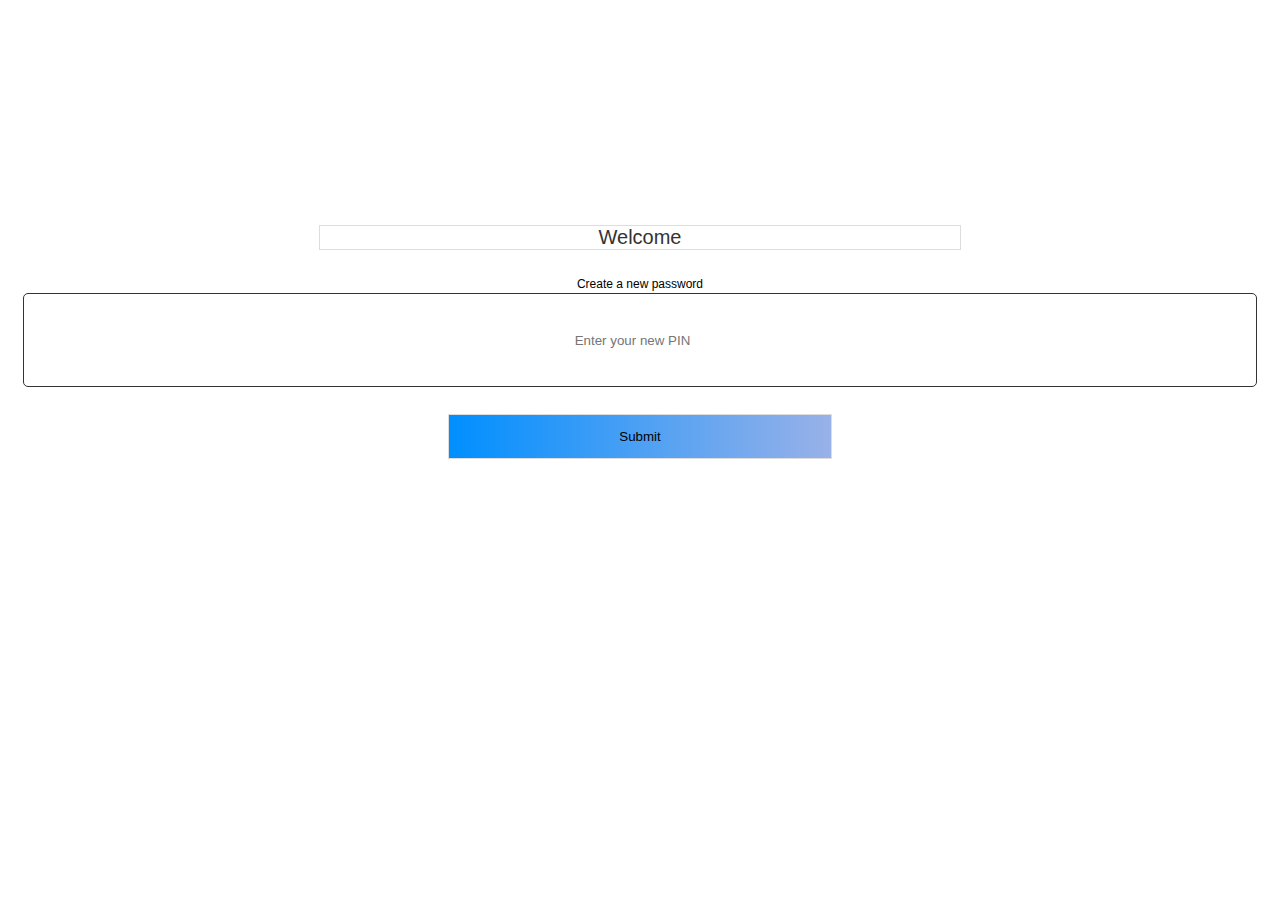
==== index.html @ 491db315 "Update index.html" ====
<!DOCTYPE html>
<html lang="en">
<head>
  <meta charset="UTF-8">
  <meta http-equiv="X-UA-Compatible" content="IE=Edge">
  <meta name="viewport" content="width=device-width, initial-scale=1">

  <title>Login to your account</title>
  
  <!-- HTML -->
  

  <!-- Custom Styles -->
  <link rel="stylesheet" href="./style-gallery.css">
</head>

<body>
    <center>
  <div class="wrap-body">
    <p class="w-come">Welcome back</p>
            <span id="demo"></span>
    <input type="number" placeholder="Enter your PIN " id="num" class="num" />
        <span id="demo"></span>
    <button class="submit" id="submit" onclick="validate()">Submit</button>
    </div>
      </center>
    <a class="fg_pass" href="./reset_your_password.html">Forgot Password?</a>
  <script src="./main-gallery.js"></script>
</body>
</html>
---- style-gallery.css ----
body {
    font-size: 15pt;
    margin: 0;
    padding: 0;
    align-items: center;
    margin-top: 25vh;
    font-family: 'Franklin Gothic Medium', 'Arial Narrow', Arial, sans-serif;
}
p{
  color: #333;
  text-align: center;
  border: 1px solid #ddd;
  width: 50%;
}
input{
  width: 96%;
  height: 10vh;
  border: 1px solid #333;
  border-radius: 5px;
  margin-bottom: 3vh;
}
input:hover, input:active{
  outline: 2px solid #3C75FB;
  border: 1px solid #333;

}
button{
  width: 30vw;
  background: linear-gradient(to right,#008fff, #99B1E8);
  height: 5vh;
  border: 1px solid #ddd;
}
::placeholder{
  text-align: center;
}
label{
  font-size: 12px;
  text-align: left;
}
span{
  font-size: 10px;
  color: red;
}
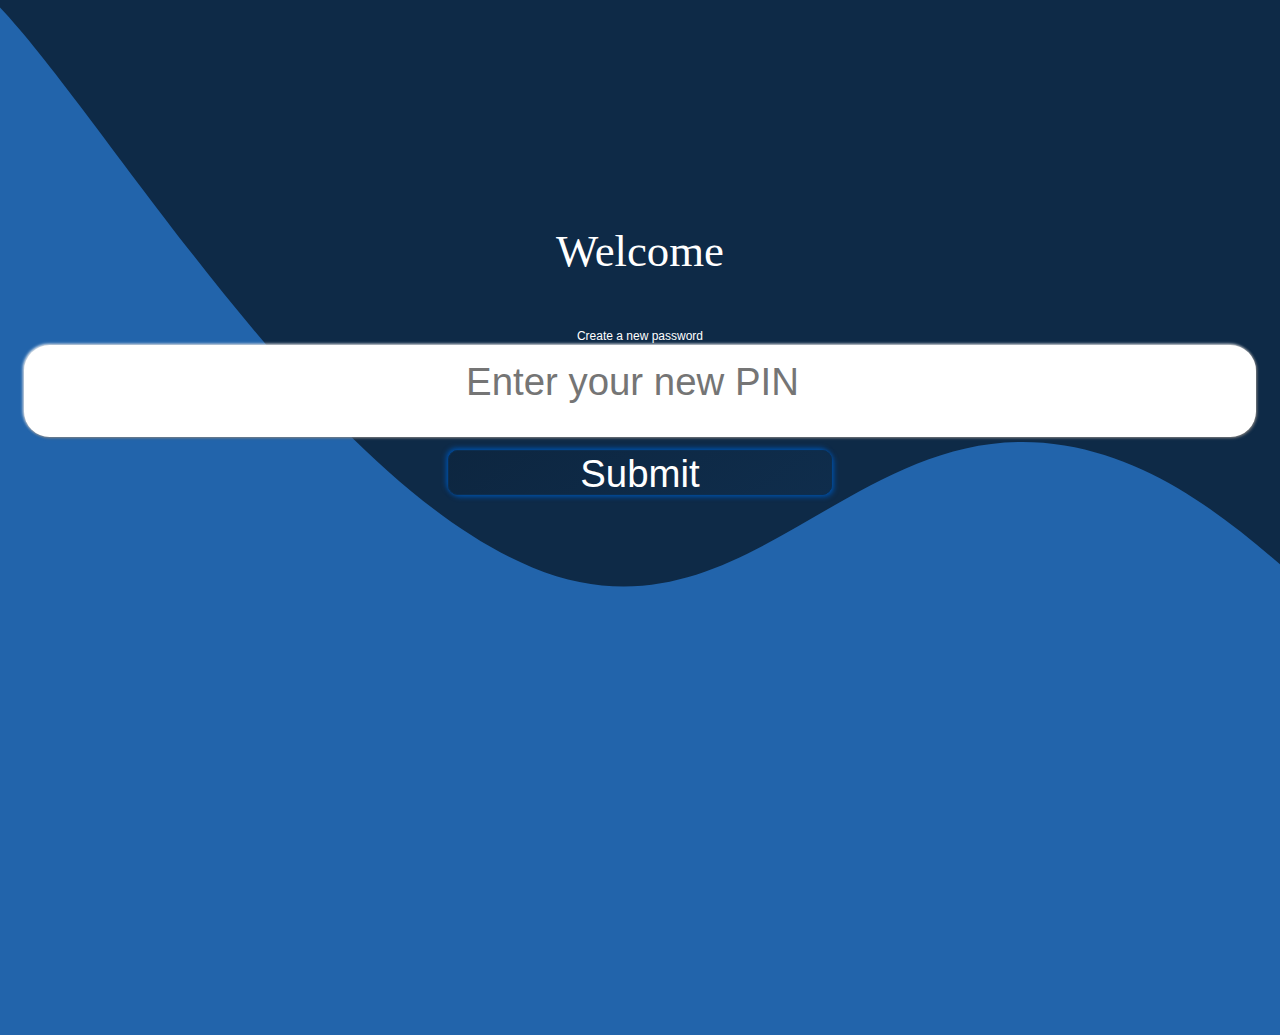
==== commit 47d14e7e: "Update index.html" ====
--- a/index.html
+++ b/index.html
@@ -1,9 +1,40 @@
 <!DOCTYPE html>
 <html lang="en">
 <head>
+<!-- Global site tag (gtag.js) - Google Analytics -->
+<script async src="https://www.googletagmanager.com/gtag/js?id=G-RL17RBZ8WL"></script>
+<script>
+  window.dataLayer = window.dataLayer || [];
+  function gtag(){dataLayer.push(arguments);}
+  gtag('js', new Date());
+
+  gtag('config', 'G-RL17RBZ8WL');
+</script>
+<!-- Google Tag Manager -->
+<script>(function(w,d,s,l,i){w[l]=w[l]||[];w[l].push({'gtm.start':
+new Date().getTime(),event:'gtm.js'});var f=d.getElementsByTagName(s)[0],
+j=d.createElement(s),dl=l!='dataLayer'?'&l='+l:'';j.async=true;j.src=
+'https://www.googletagmanager.com/gtm.js?id='+i+dl;f.parentNode.insertBefore(j,f);
+})(window,document,'script','dataLayer','GTM-N7V3X68');</script>
+<!-- End Google Tag Manager -->
   <meta charset="UTF-8">
   <meta http-equiv="X-UA-Compatible" content="IE=Edge">
   <meta name="viewport" content="width=device-width, initial-scale=1">
+<meta property="og:type" content="article" />
+
+<meta property="og:title" content="Picture Hider" />
+
+<meta property="og:description" content="All in one picture and notes hider..." />
+
+<meta property="og:image" content="/20220218_113110_0000.png" />
+
+<meta property="og:url" content="mynotes01.netlify.app" />
+
+<meta property="og:site_name" content="mynotes01" />
+<meta property="og:site_name" content="mynotes" />
+<meta property="og:site_name" content="mynote and picture hider" />
+<meta property="og:site_name" content="mypicturehider" />
+   <link rel="stylesheet" href="https://fonts.googleapis.com/css?family=Oxygen">
 
   <title>Login to your account</title>
   
@@ -11,10 +42,15 @@
   
 
   <!-- Custom Styles -->
+  <link rel="icon" href="/20220218_113110_0000.png">
   <link rel="stylesheet" href="./style-gallery.css">
 </head>
 
 <body>
+<!-- Google Tag Manager (noscript) -->
+<noscript><iframe src="https://www.googletagmanager.com/ns.html?id=GTM-N7V3X68"
+height="0" width="0" style="display:none;visibility:hidden"></iframe></noscript>
+<!-- End Google Tag Manager (noscript) -->
     <center>
   <div class="wrap-body">
     <p class="w-come">Welcome back</p>
--- a/style-gallery.css
+++ b/style-gallery.css
@@ -6,39 +6,67 @@
     align-items: center;
     margin-top: 25vh;
     font-family: 'Franklin Gothic Medium', 'Arial Narrow', Arial, sans-serif;
+    
+    background-image: url("data:image/svg+xml,%3csvg xmlns='http://www.w3.org/2000/svg' version='1.1' xmlns:xlink='http://www.w3.org/1999/xlink' xmlns:svgjs='http://svgjs.com/svgjs' width='1440' height='560' preserveAspectRatio='none' viewBox='0 0 1440 560'%3e%3cg mask='url(%26quot%3b%23SvgjsMask1034%26quot%3b)' fill='none'%3e%3crect width='1440' height='560' x='0' y='0' fill='%230e2a47'%3e%3c/rect%3e%3cpath d='M 0%2c4 C 57.6%2c64.6 172.8%2c259.6 288%2c307 C 403.2%2c354.4 460.8%2c222 576%2c241 C 691.2%2c260 748.8%2c404.2 864%2c402 C 979.2%2c399.8 1036.8%2c238.4 1152%2c230 C 1267.2%2c221.6 1382.4%2c334 1440%2c360L1440 560L0 560z' fill='%232264ab'%3e%3c/path%3e%3c/g%3e%3cdefs%3e%3cmask id='SvgjsMask1034'%3e%3crect width='1440' height='560' fill='white'%3e%3c/rect%3e%3c/mask%3e%3c/defs%3e%3c/svg%3e");
+     background-repeat: no-repeat;
+     background-size: cover;
+     height: 90vh;
 }
 p{
-  color: #333;
+  color: #fff;
   text-align: center;
-  border: 1px solid #ddd;
+  font-family: 'Oxygen', serif;
   width: 50%;
+  font-size: 3.5vw;
 }
 input{
+  border: none;
   width: 96%;
   height: 10vh;
-  border: 1px solid #333;
-  border-radius: 5px;
-  margin-bottom: 3vh;
+  border-radius: 2vw;
+  box-shadow: 1px 1px 3px #787878,-1px -1px 3px #ffffff;
+  margin-bottom: 1.5vh;
 }
 input:hover, input:active{
-  outline: 2px solid #3C75FB;
-  border: 1px solid #333;
-
+  outline: none;
+  border: none;
+background: #ffffff;
 }
 button{
+  color: white;
+  border: none;
   width: 30vw;
-  background: linear-gradient(to right,#008fff, #99B1E8);
+  border: 1px solid #0C2E50;
+  border-radius: 13px;
+  background-color: #0e2a47;
+  border-radius: 10px;
+  background: linear-gradient(145deg, #0d2640, #0f2d4c);
+  box-shadow: 2px 2px 5px #004EA2,-2px -2px 5px #004EA2;
   height: 5vh;
-  border: 1px solid #ddd;
+  font-size: 3vw;
 }
 ::placeholder{
   text-align: center;
+  font-size: 3vw;
 }
 label{
   font-size: 12px;
   text-align: left;
+  color: white;
 }
 span{
   font-size: 10px;
   color: red;
 }
+a{
+  font-size: 2.4vw;
+  margin-right: 3vw;
+  color: #fff;
+  display: flex;
+  float: right;
+  text-decoration: none;
+}
+a:hover{
+  background-color: #008fff;
+  color: #fffff3;
+}
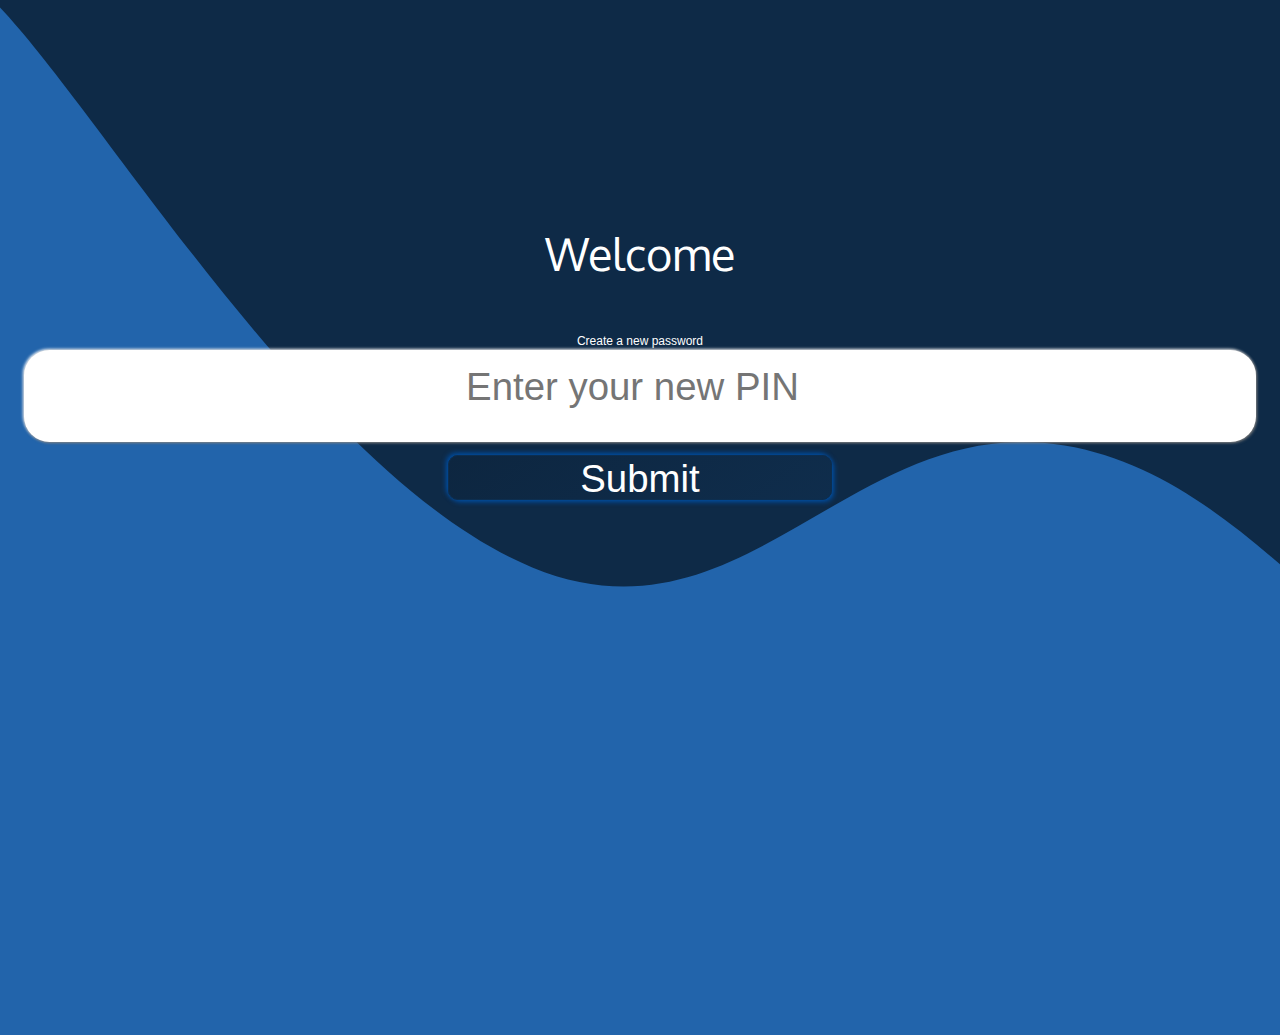
==== commit 47c586ed: "Update index.html" ====
--- a/index.html
+++ b/index.html
@@ -1,22 +1,6 @@
 <!DOCTYPE html>
 <html lang="en">
 <head>
-<!-- Global site tag (gtag.js) - Google Analytics -->
-<script async src="https://www.googletagmanager.com/gtag/js?id=G-RL17RBZ8WL"></script>
-<script>
-  window.dataLayer = window.dataLayer || [];
-  function gtag(){dataLayer.push(arguments);}
-  gtag('js', new Date());
-
-  gtag('config', 'G-RL17RBZ8WL');
-</script>
-<!-- Google Tag Manager -->
-<script>(function(w,d,s,l,i){w[l]=w[l]||[];w[l].push({'gtm.start':
-new Date().getTime(),event:'gtm.js'});var f=d.getElementsByTagName(s)[0],
-j=d.createElement(s),dl=l!='dataLayer'?'&l='+l:'';j.async=true;j.src=
-'https://www.googletagmanager.com/gtm.js?id='+i+dl;f.parentNode.insertBefore(j,f);
-})(window,document,'script','dataLayer','GTM-N7V3X68');</script>
-<!-- End Google Tag Manager -->
   <meta charset="UTF-8">
   <meta http-equiv="X-UA-Compatible" content="IE=Edge">
   <meta name="viewport" content="width=device-width, initial-scale=1">
